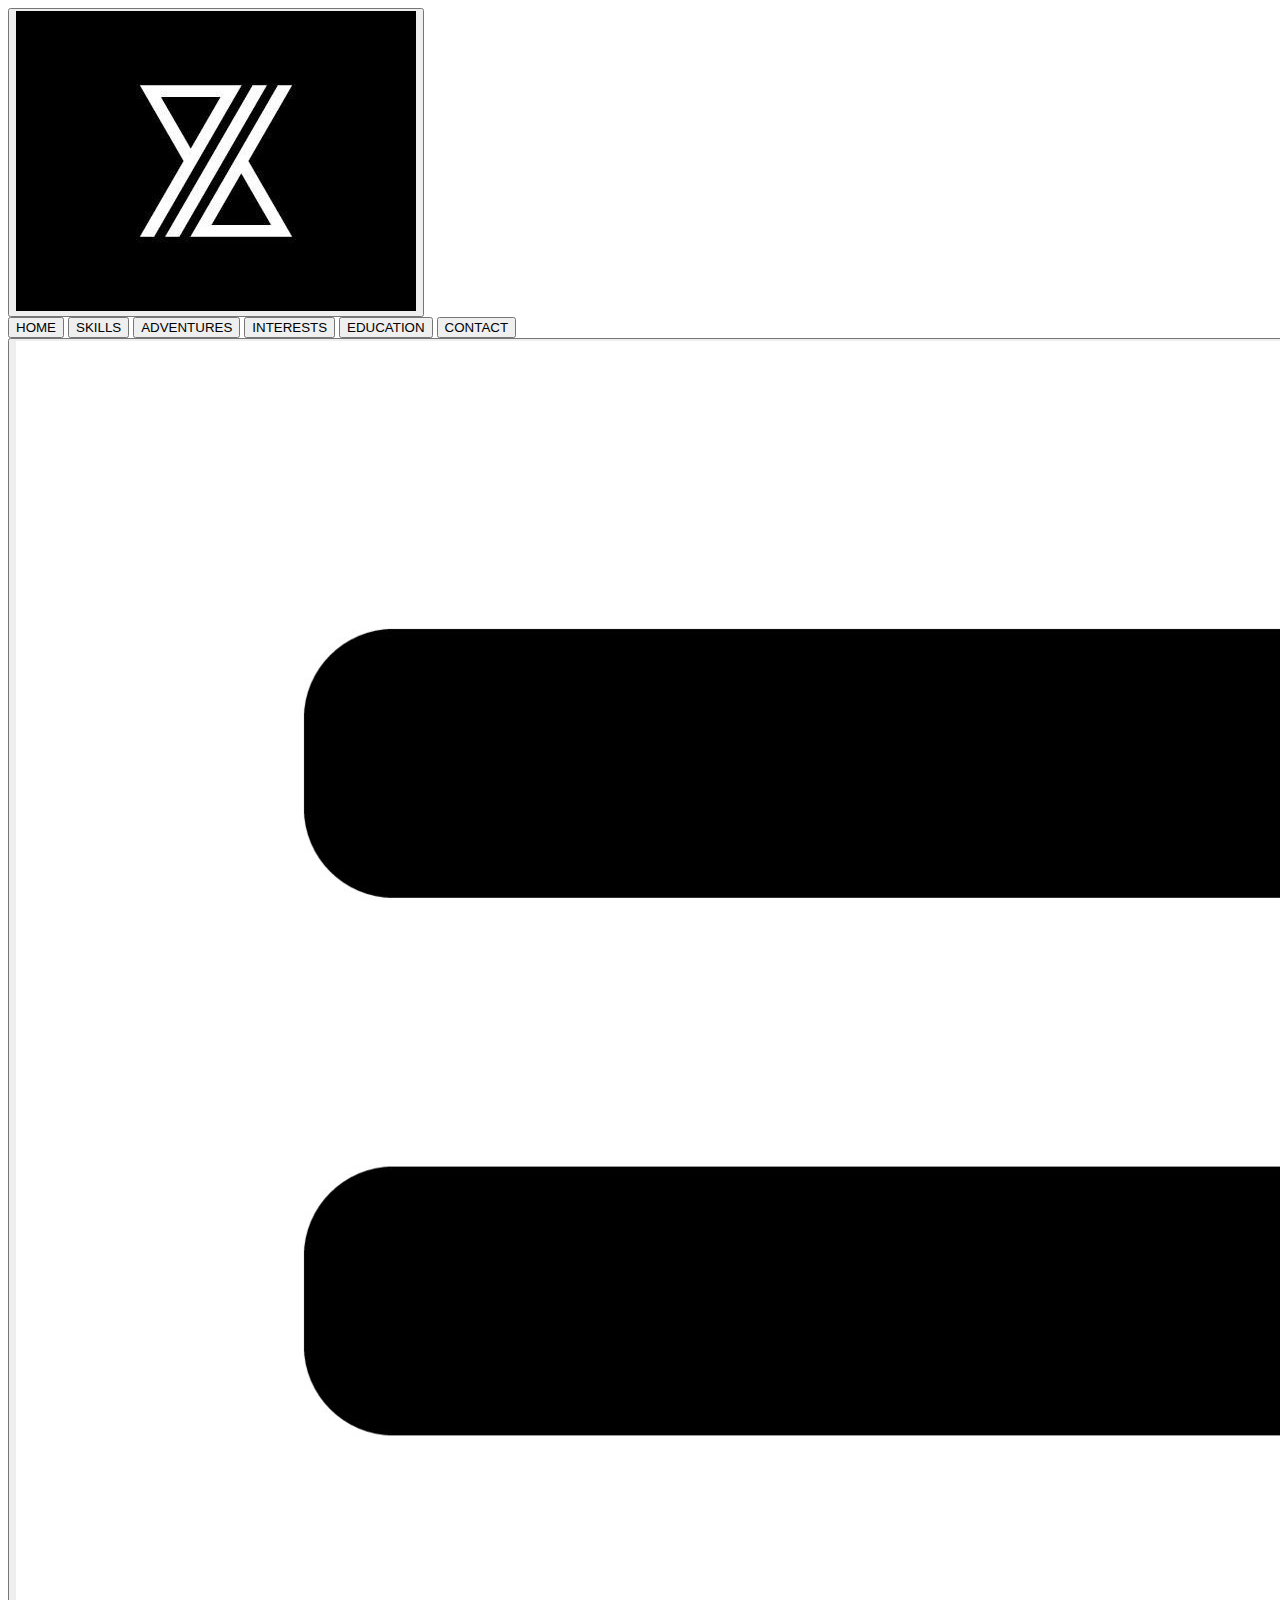
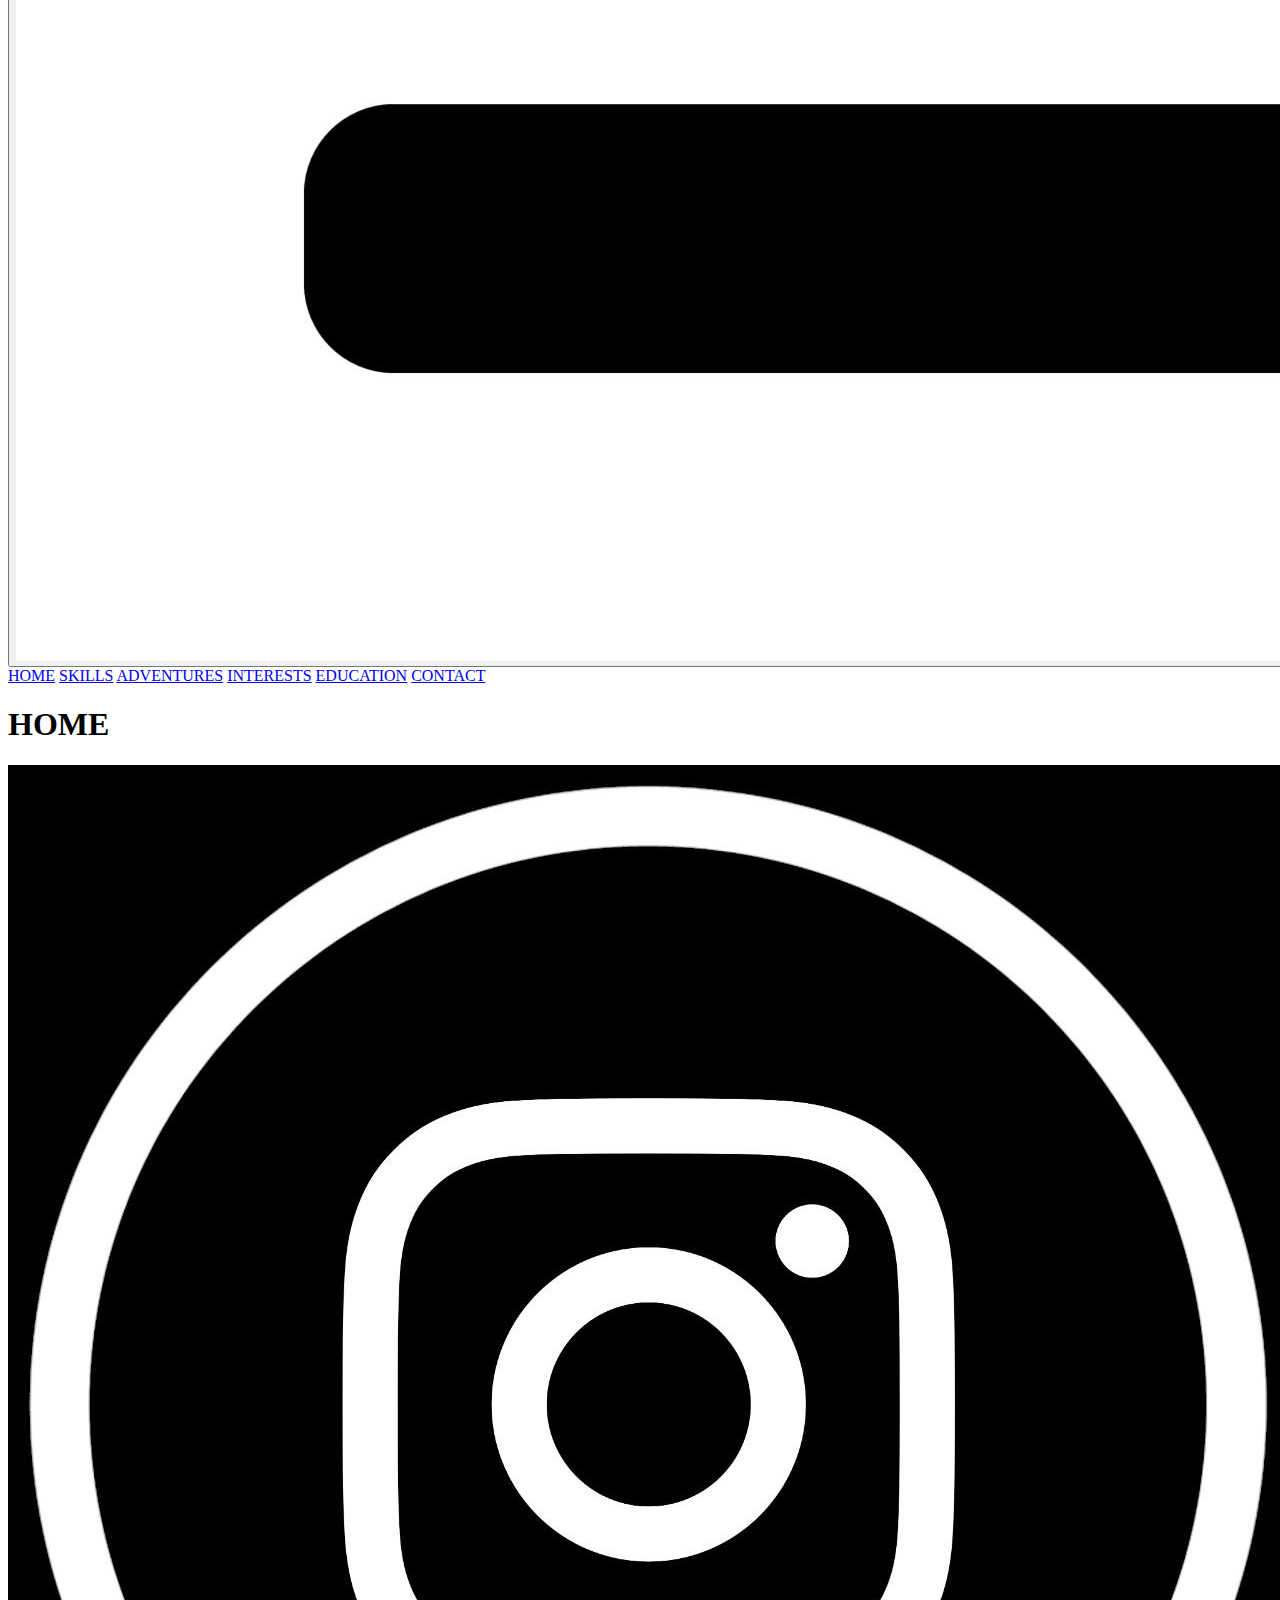
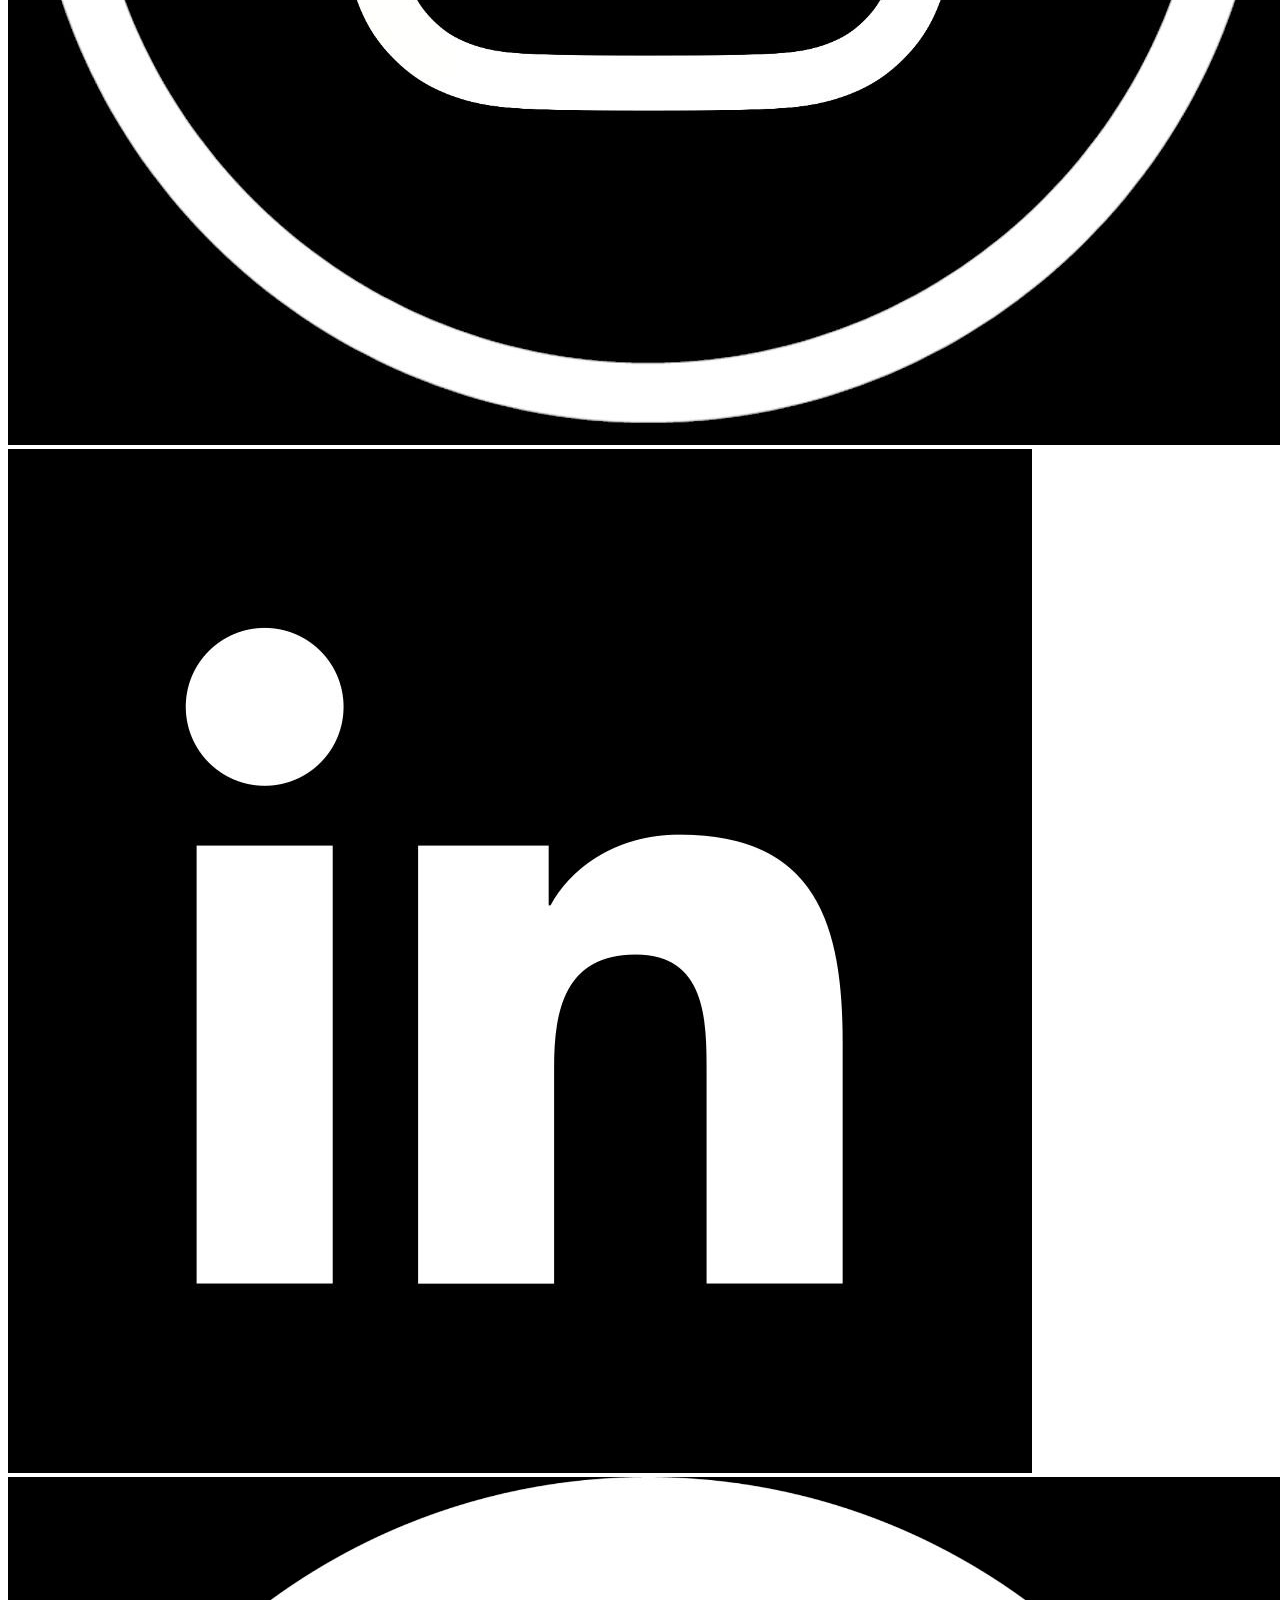
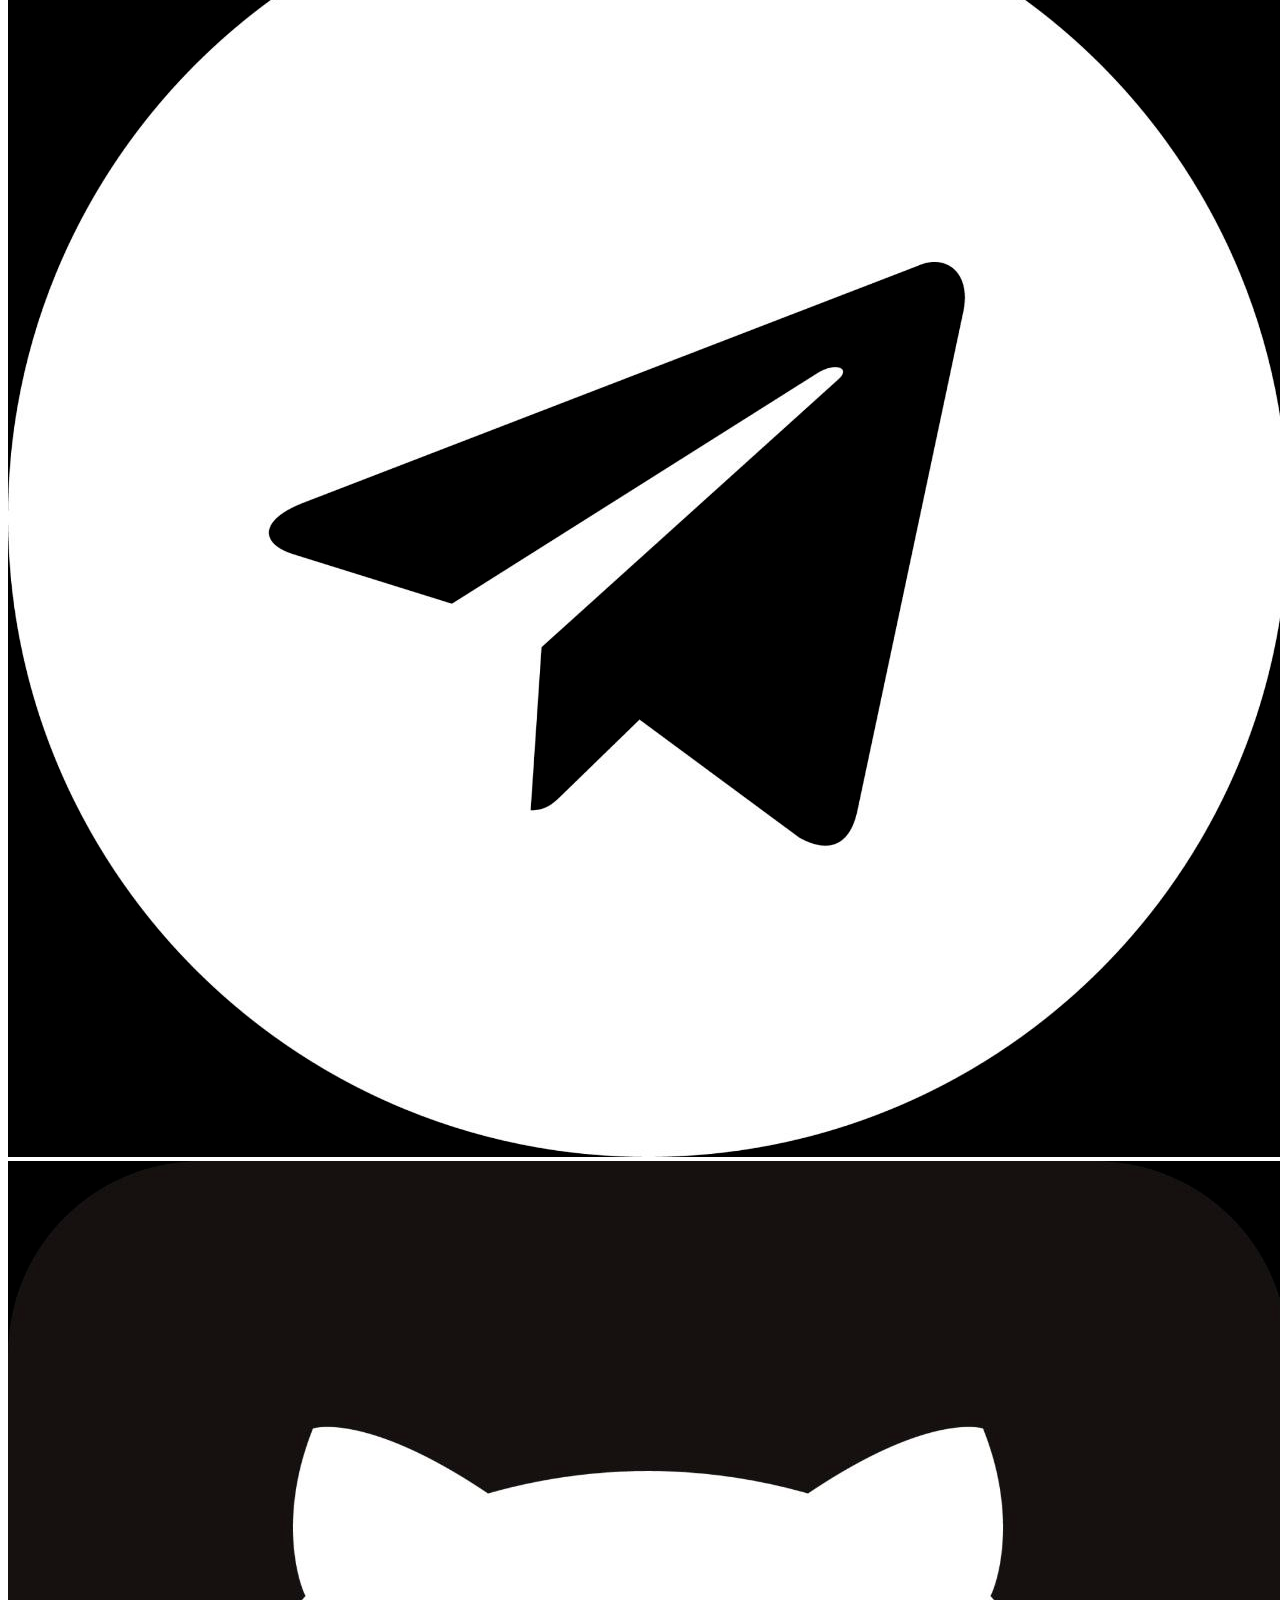
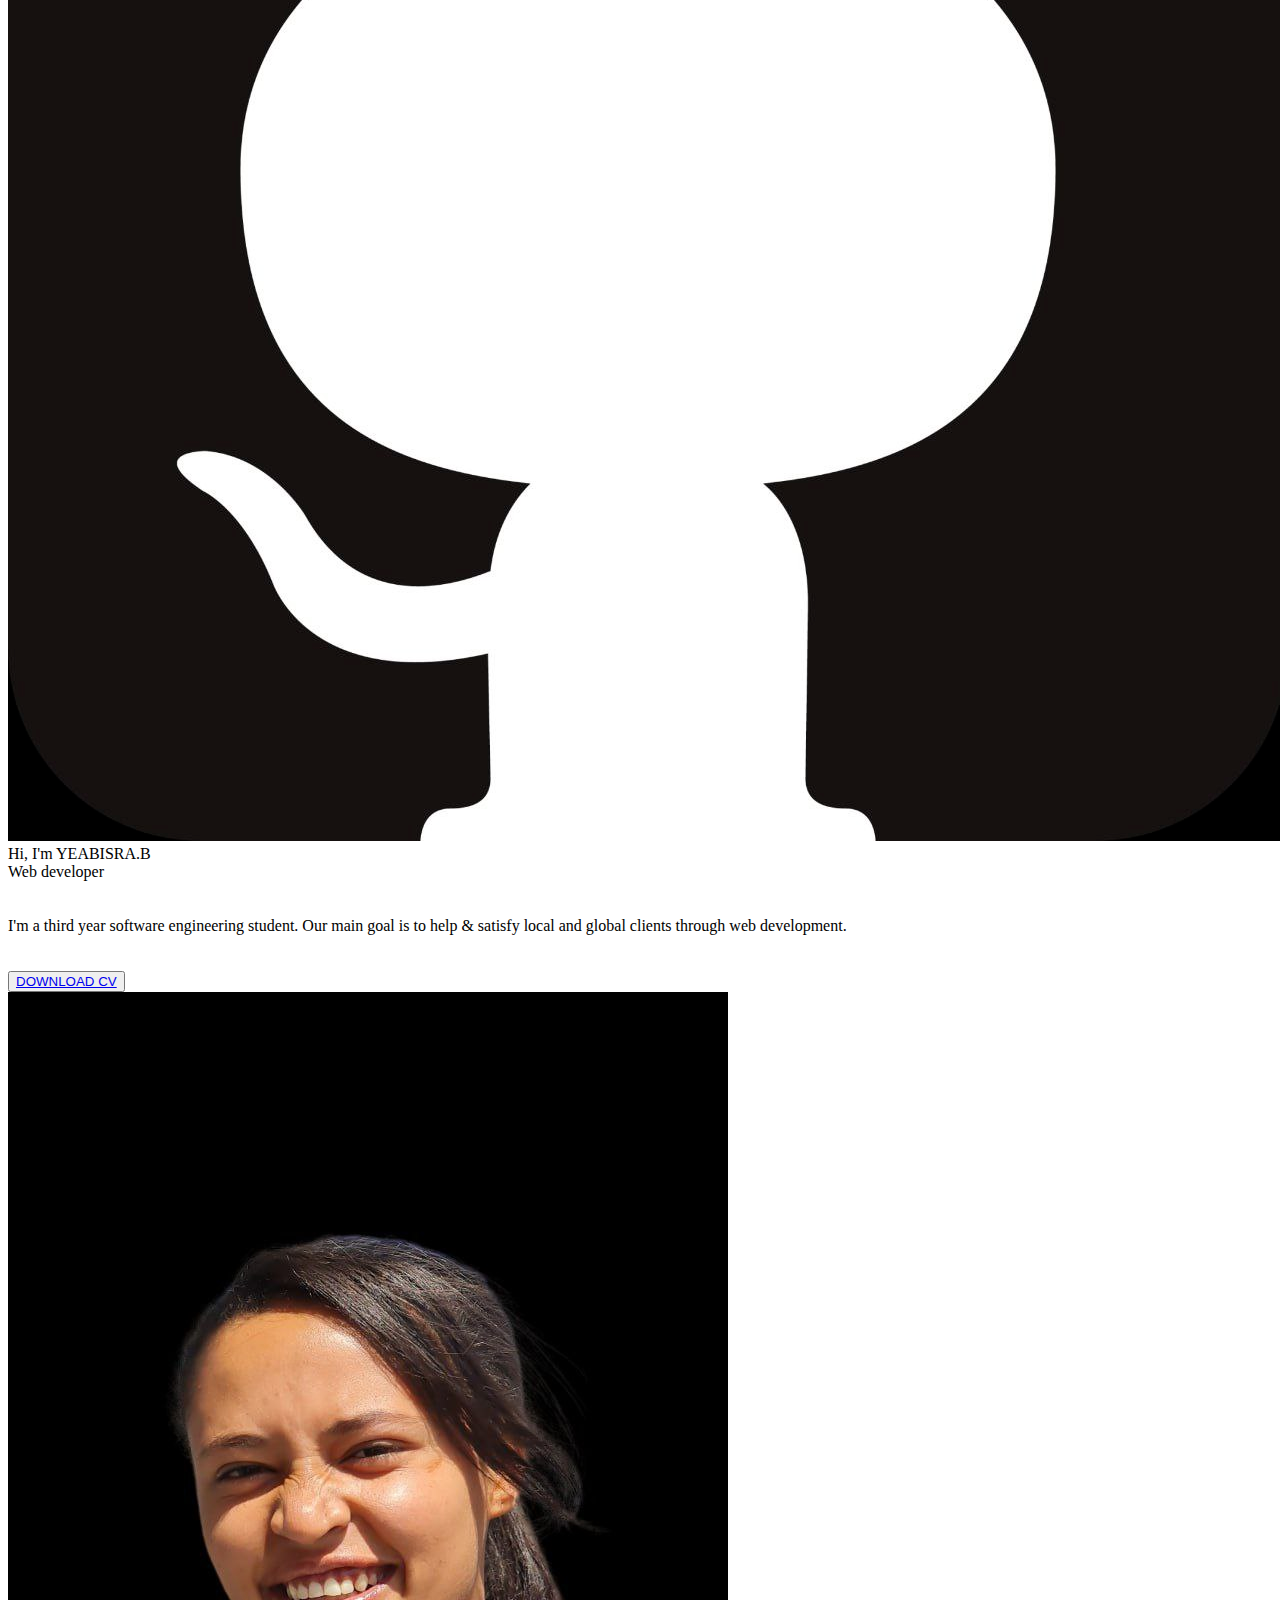
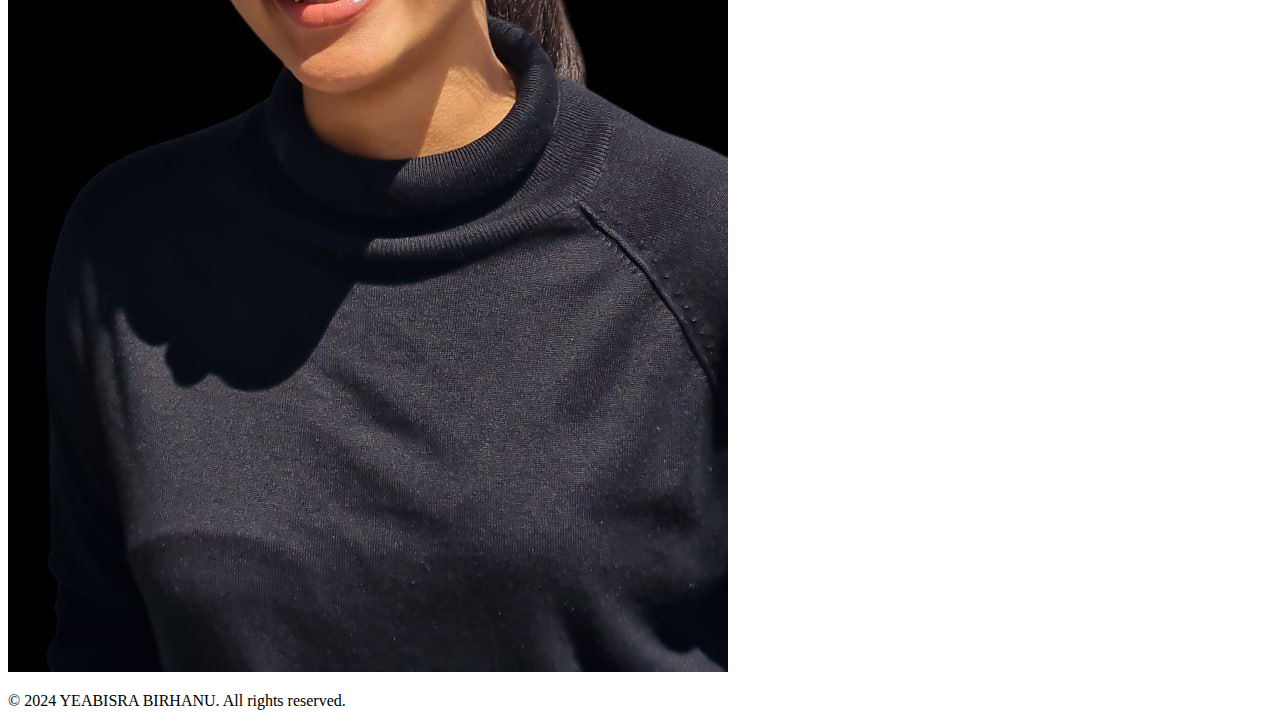
==== src/index.html @ fe5837a9 "Add files via upload" ====
<!DOCTYPE html>
<html lang="en">
<head>
    <meta charset="UTF-8">
    <meta name="viewport" content="width=device-width, initial-scale=1.0">
    <title>Home - Yeabisra Birhanu</title>
    <link rel="stylesheet" href="general.css">
    <link rel="stylesheet" href="flexbox.css">
    <link rel="stylesheet" href="images.css">
    <link rel="stylesheet" href="buttons.css">
    <link rel="stylesheet" href="font.css">
</head>
<body class="body">
    <header class="header">
        <button class="header-left">
            <img class="logo" src="profile/yblogo.jpg">
        </button>
        <div class="header-middle">
            <a href="index.html"><button class="options">HOME</button></a>
            <a href="skills.html"><button class="options">SKILLS</button></a>
            <a href="adventures.html"><button class="options">ADVENTURES</button></a>
            <a href="interests.html"><button class="options">INTERESTS</button></a>
            <a href="education.html"><button class="options">EDUCATION</button></a>
            <a href="contact.html"><button class="options">CONTACT</button></a>
        </div>
        <div class="top-menu">
            <div class="dropdown">
                <button class="dropbtn" onclick="toggleDropdown()">
                    <img class="icons" src="icons/menu.png">
                </button>
                <div class="dropdown-content" id="dropdownMenu">
                    <a href="index.html">HOME</a>
                    <a href="skills.html">SKILLS</a>
                    <a href="adventures.html">ADVENTURES</a>
                    <a href="interests.html">INTERESTS</a>
                    <a href="education.html">EDUCATION</a>
                    <a href="contact.html">CONTACT</a>
                </div>
            </div>
        </div>
    </header>

    <section class="main-content">
        <h1 class="ids">HOME</h1>
        <div class="social-media">
            <a href="https://www.instagram.com/rozitaa_16/profilecard/?igsh=dTBkbHUyNjF6Mmlh">
                <img class="icons" src="icons/insta.png"></a>
            <a href="https://www.linkedin.com/in/yeabsra-birhanu-875105335/">
                <img class="icons" src="icons/linkdin.png"></a>
            <a href="https://t.me/etushaa"><img class="icons" src="icons/telegram.png"></a>
            <a href="https://github.com/yeabisra8581berhanu"><img class="icons" src="icons/github.png"></a>
        </div>

        <div class="background">
            <div class="welcome">
                <span class="YEABISRA">Hi, I'm YEABISRA.B</span>
                <div class="details">Web developer</div><br><br>
                <div class="info">I'm a third year software engineering student. Our main goal is to help & satisfy local and global clients through web development.</div><br><br>
                <button class="options">
                    <a href="cv image/Grey Modern Professional CV Resume.jpg" download="etu.png">
                        <span class="cv">DOWNLOAD CV</span></a>
                </button>
            </div>
            <div><img class="profile" src="profile/profile.jpg"></div>
        </div>
    </section>

    <footer class="footer">
        <p>&copy; 2024 YEABISRA BIRHANU. All rights reserved.</p>
    </footer>
</body>
</html>
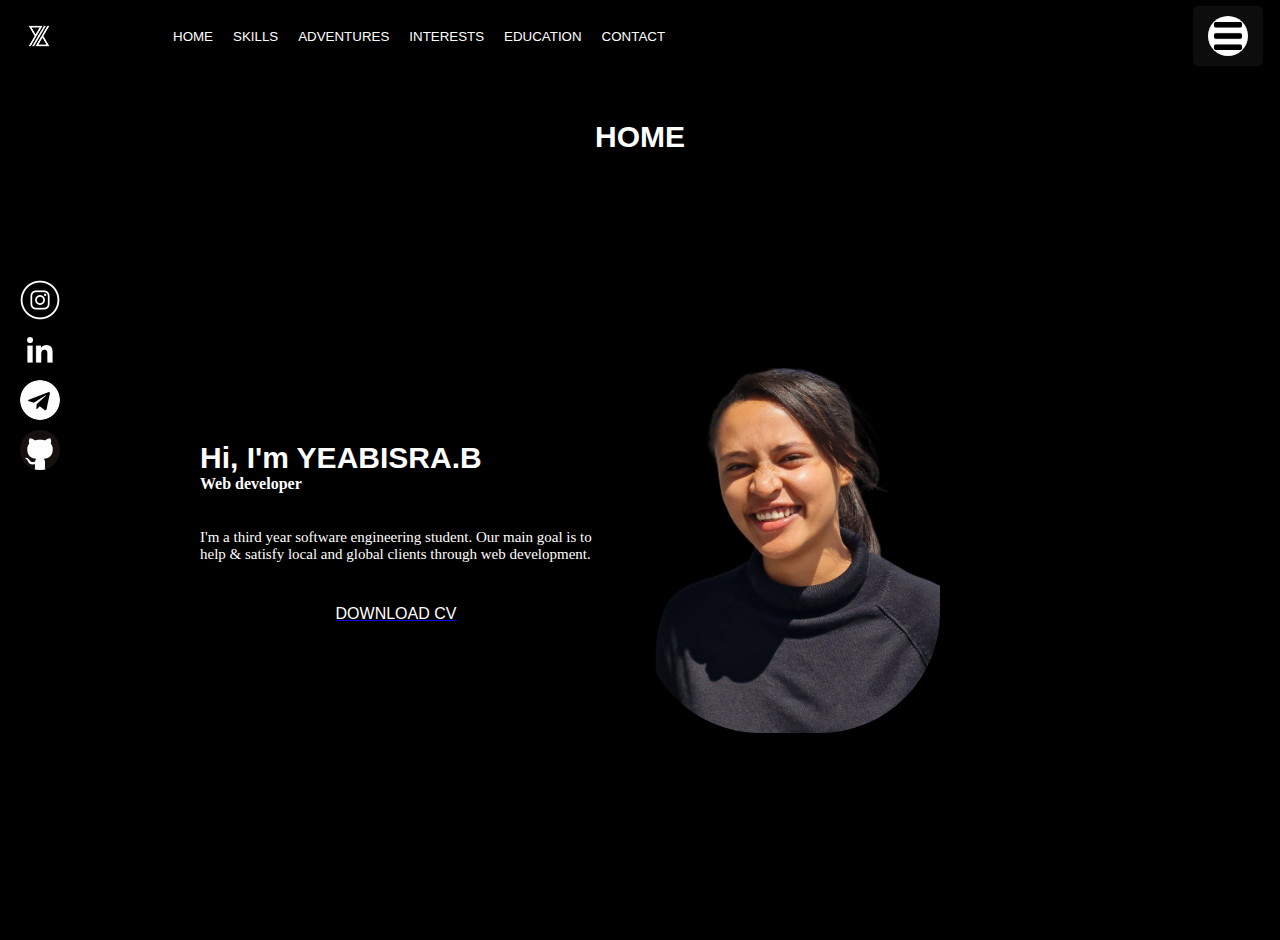
==== commit b9ae2c5d: "index.html" ====
--- a/src/index.html
+++ b/src/index.html
@@ -65,8 +65,6 @@
         </div>
     </section>
 
-    <footer class="footer">
-        <p>&copy; 2024 YEABISRA BIRHANU. All rights reserved.</p>
-    </footer>
+   
 </body>
 </html>
--- a/src/general.css
+++ b/src/general.css
@@ -0,0 +1,112 @@
+.body{
+    background-color:rgb(0, 0, 0)  ;
+    height:100vh;
+    width: 100vw;
+    padding: o;
+    margin: 0;
+ 
+   
+    
+      
+}.interest{
+    margin-left: 100px;
+    margin-top: 50px;
+}.video-container {
+    box-shadow: 0 4px 8px rgba(0, 0, 0, 0.1);
+    text-align: center;
+    margin-left: 100px;
+    margin-top: 10px;
+    
+    
+}
+
+video {
+    width: 50vw;
+    height: 30vh;
+    max-width: 600px;
+    border-radius: 10px;
+  
+    object-fit: contain;
+ 
+}
+footer{
+    text-align: center;
+    padding: 10px 0;
+    background-color: gray;
+    color: white;
+    
+} table {
+    width: 60vw;
+    height: 70vh;
+    border-collapse: collapse;
+    margin: 20px 0;
+    margin-left: 200px;
+
+    
+}
+th, td {
+    padding: 10px;
+    text-align: left;
+    border: 1px solid #947575;
+    color: wheat;
+}
+th {
+    background-color:gray;
+}
+.form-group {
+    margin-bottom: 15px;
+}
+
+label {
+    display: block;
+    margin-bottom: 5px;
+    color: #af9e67;
+    margin-left: 100px;
+}
+
+input[type="text"],
+input[type="email"],
+textarea {
+    width: 400px;
+    padding: 10px;
+    border: 1px solid #ccc;
+    border-radius: 5px;
+    margin-left: 100px;
+}
+
+textarea {
+    resize: vertical;
+    height: 100px;
+
+}
+
+.button-group {
+    text-align: center;
+    
+}
+
+.btn {
+    background-color: #9d895b; 
+    color: white;
+    border: none;
+    padding: 10px 15px;
+    border-radius: 5px;
+    cursor: pointer;
+    transition: background-color 0.3s ease;
+    margin: 5px;
+}
+
+.btn:hover {
+    background-color:white ; 
+    color:#9d895b ;
+
+}.container {
+    max-width: 600px;
+    margin: auto;
+    background: transparent;
+    padding: 20px;
+    border-radius: 5px;
+    align-items: center;
+    justify-content: center;
+    box-shadow: 0 0 10px rgba(0, 0, 0, 0.1);
+}--- a/src/flexbox.css
+++ b/src/flexbox.css
@@ -0,0 +1,113 @@
+
+.background{
+    flex-direction: row;
+    display: flex;
+    width: 70vw;
+    height: 90vh;
+    justify-content: start;
+    background-color: rgb(0, 0, 0);
+    column-gap: 40px;
+    vertical-align: middle;
+    align-items: center;
+    border-width: 2px;
+    border-color: rgb(112, 175, 17);
+    overflow: hidden;
+    margin-top: -100px;
+    margin-left: 200px;
+ 
+   
+
+   
+   
+    } 
+    .welcome{
+        width: 400px;
+        
+        
+        display: flex;
+        flex-direction: column;
+      
+       
+    
+       }.social-media{
+        display: flex;
+        flex-direction: column;
+        row-gap: 10px;
+        height: 200px;
+        width: 80px;
+        padding-top: 50px;
+        text-align: center;
+        vertical-align: middle;
+        align-items: center;
+        background-color: transparent(0, 0, 0);
+        border-radius: 80px;
+        position: fixed;
+        margin-right: 0px;
+        
+        }
+        .header{
+            z-index: 100;
+            background-color: rgb(0, 0, 0);
+            display: flex;
+            flex-direction: row;
+            justify-content: start;
+            align-items: center;
+            vertical-align: middle;
+            height: 50px;
+            box-shadow: inset;
+            border-style: solid;
+            width: 100vw;
+            position: fixed;
+            margin-top: -20px;
+            padding-top: 8px;
+           
+
+            }.skills{
+                display: flex;
+                flex-direction: row;
+                align-items: center;
+        vertical-align: middle;
+        width:500px;
+        padding: 0;
+        
+       
+        height: 20vh;
+        justify-content: start;
+        background-color:transparent;
+        column-gap: 40px;
+        vertical-align: middle;
+        align-items: center;
+        overflow: hidden;        
+      
+        margin-left: 400px;
+        justify-content: center;
+            }
+            .mini-skills{
+                display: flex;
+                width: 500px;
+                height: 30px;
+                flex-direction: row;
+                align-items: center;
+                vertical-align: middle;
+                margin-left: 400px;
+                background-color: transparent;
+                column-gap: 40px;
+                text-align: center;
+                justify-content: center;
+              
+               
+}.sill-para{
+    background-color: antiquewhite;
+}
+
+
+.adv-small{
+    display: flex;
+    flex-direction: row;
+    align-items: center;
+    justify-content: start;
+    column-gap: 30px;
+    row-gap: 30px;
+    column-gap: 20px;
+    margin-left: 100px;
+}--- a/src/images.css
+++ b/src/images.css
@@ -0,0 +1,49 @@
+.profile{
+    object-fit: cover;
+    margin-top: 0px;
+    width: 40vw;
+    max-width: 300px;
+    height: 400px;
+    margin-right: 80px;
+    
+    border-radius: 120px;
+  
+   
+   
+   }.icons{
+    height: 40px;
+    width: 40px;
+    border-radius: 30px;
+    display: block;
+    object-fit: cover;
+    }
+    .icons:hover{
+        filter: invert(100%);
+   
+    }.icons:active{
+        height: 60px;
+        width: 60px;
+        border-radius: 30px;
+    }.logo{
+        height: 40px;
+        width: 40px;
+        border-radius: 30px;
+        display: block;
+        object-fit: cover;}
+        .skills-image{
+            height: 80px;
+            width: 80px;
+            
+          
+            object-fit: cover;
+            border-radius: 45px;
+           
+        }.adv-img{
+            height: 90px;
+            width: 90px;
+            object-fit: cover;
+            opacity: 0.7;
+            transition: opacity 0.3s ease;
+        }.adv-img:hover {
+            opacity: 22.9;
+        }--- a/src/buttons.css
+++ b/src/buttons.css
@@ -0,0 +1,97 @@
+.header-left{
+    background-color: transparent;
+    width: 150px;
+    border: none;
+    margin-left: 10px;
+   
+    
+}.header-middle{
+    background-color: transparent;
+    flex: 1;
+    max-width: 500px;
+    min-width: 00px;
+ 
+    display: flex;
+ 
+    flex-direction: row;
+    justify-content: space-between;
+    vertical-align: middle;
+    padding: 4px;
+    align-items: center;
+    height: 40px;
+   
+
+}
+@media (max-width: 800px) {
+    .header-middle {
+        display: none; 
+    }}
+.options{
+    height: 30px;
+    margin-right: 8px;
+    background-color: black;
+  
+    color: #ffffff; 
+    border: none;
+    border-radius: 20px;
+    transition: background-color 0.5s;
+}.options:hover{
+     color: white;
+     background-color:  #c6b796;
+}.options:active{
+    margin-top: 10px;
+    
+
+
+}.top-menu {
+    position: absolute;
+    vertical-align: middle;
+    right: 20px;
+
+}
+
+.dropdown {
+    position: relative;
+    display: inline-block;
+}
+
+.dropbtn {
+    background-color: #0c0d0c;
+    color: white;
+    padding: 10px 15px;
+    font-size: 16px;
+    border: none;
+    border-radius: 5px;
+    cursor: pointer;
+    border-bottom-width: 2px;
+    
+    border-bottom-color: #f9f9f9;
+}
+
+.dropdown-content {
+    display: none;
+    position: absolute;
+    background-color: #f9f9f9;
+    min-width: 160px;
+    box-shadow: 0px 8px 16px 0px rgba(0,0,0,0.2);
+    border-radius: 5px;
+    z-index: 1;
+    right: 0;
+}
+
+.dropdown-content a {
+    color: black;
+    padding: 12px 16px;
+    text-decoration: none;
+    display: block;
+}
+
+.dropdown-content a:hover {
+    background-color: #ddd;
+}
+
+.dropdown:hover .dropdown-content {
+    display: block;
+}
+
+
--- a/src/font.css
+++ b/src/font.css
@@ -0,0 +1,49 @@
+.YEABISRA{
+    color: rgb(255, 255, 255);
+    font-size: 30px;
+    font-weight: 900;
+    font-family: 'Showcard Gothic', sans-serif;
+   
+    
+    
+   }.details{
+    color: white;
+    font-weight: bolder;
+
+   }.info{
+    color: rgb(254, 254, 254);
+    font-size: 15px;
+    font-family: Bauhaus 93;
+   }.cv{
+    font-family: 'Showcard Gothic', sans-serif;
+    font-size: 16px;
+    text-decoration: none;
+    color: #ffffff; 
+
+
+   }.ids{
+    color: rgb(255, 255, 255);
+    font-size: 30px;
+    font-weight: 900;
+    font-family: 'Showcard Gothic', sans-serif;
+    padding-top: 100px;
+    height: 10vh;
+   
+   
+    
+    
+  
+    text-align: center;
+    
+
+   }.mini-skills-font{
+    color: rgb(253, 251, 251);
+    font-size: 10px;
+    font-weight: 900;
+    margin-left: 10px;
+  
+            width: 80px;
+   }.adv-info{
+    font-size: larger;
+    color: aliceblue;
+   }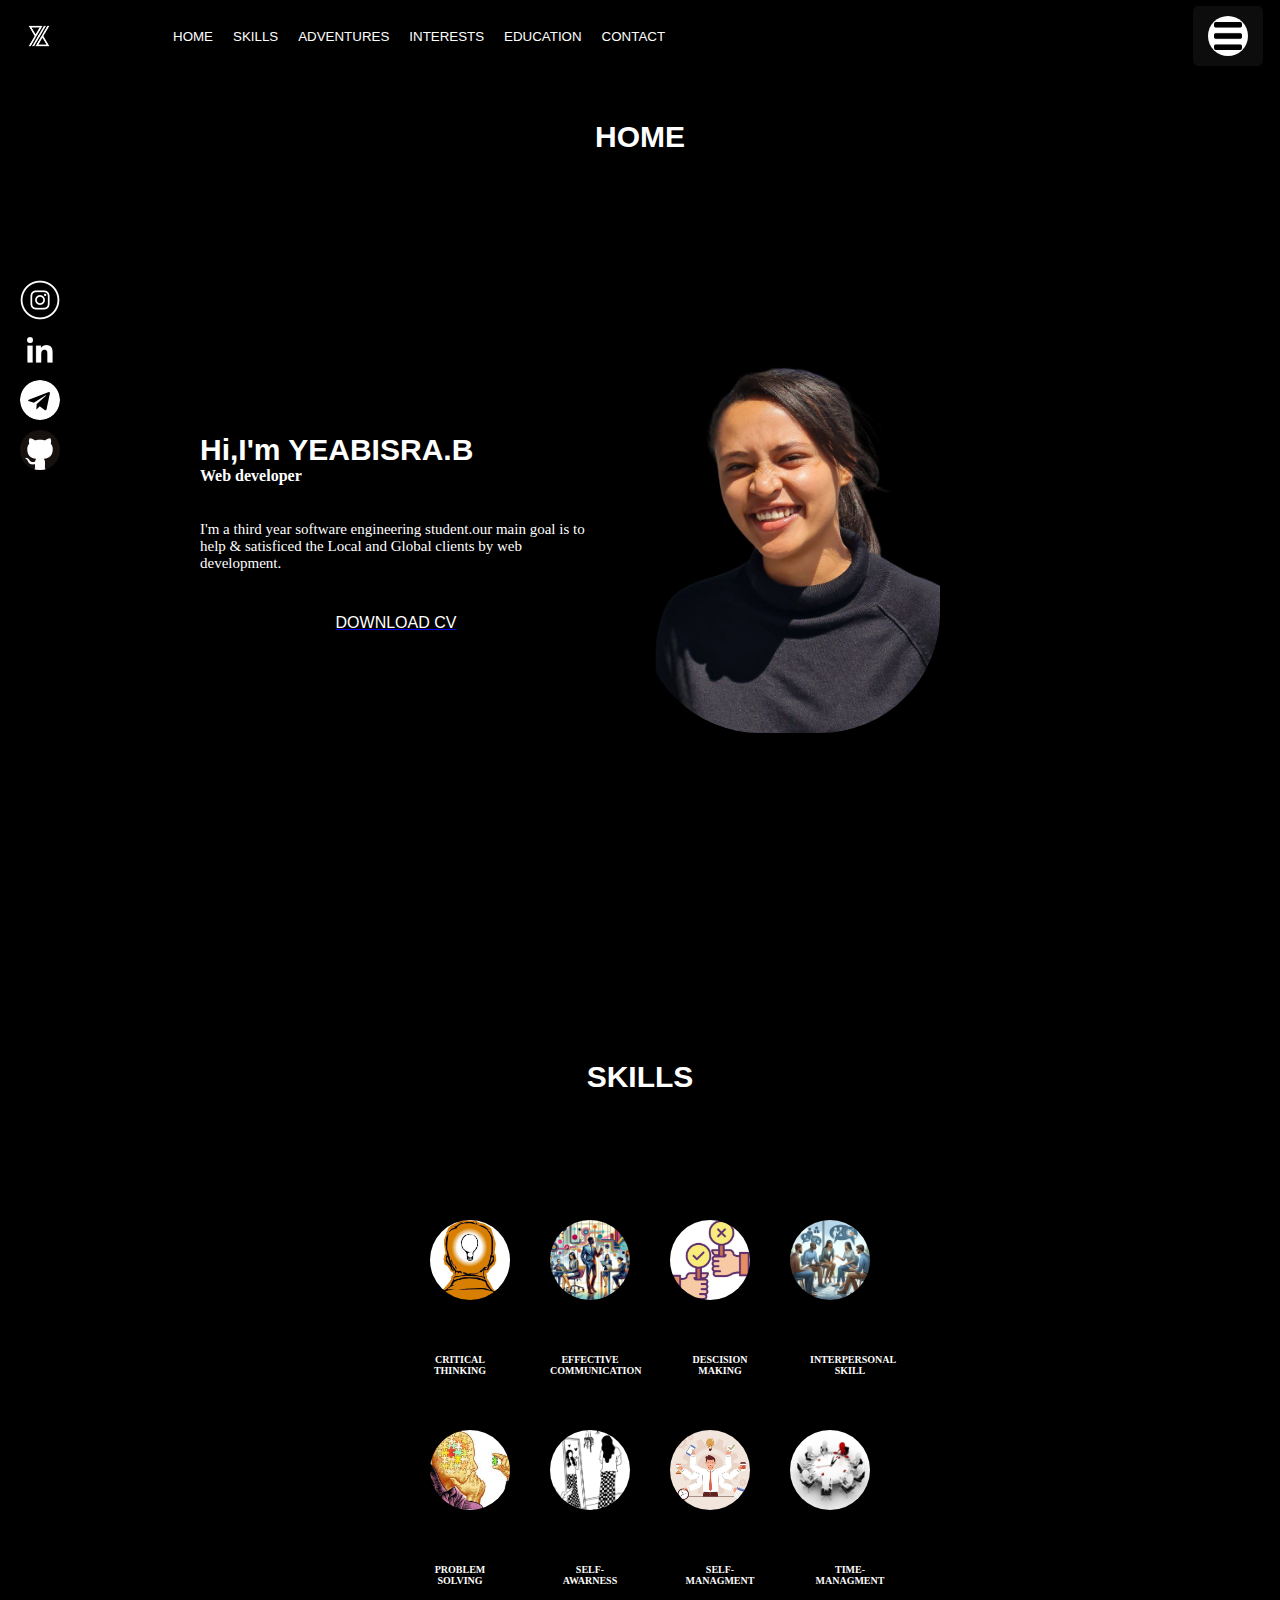
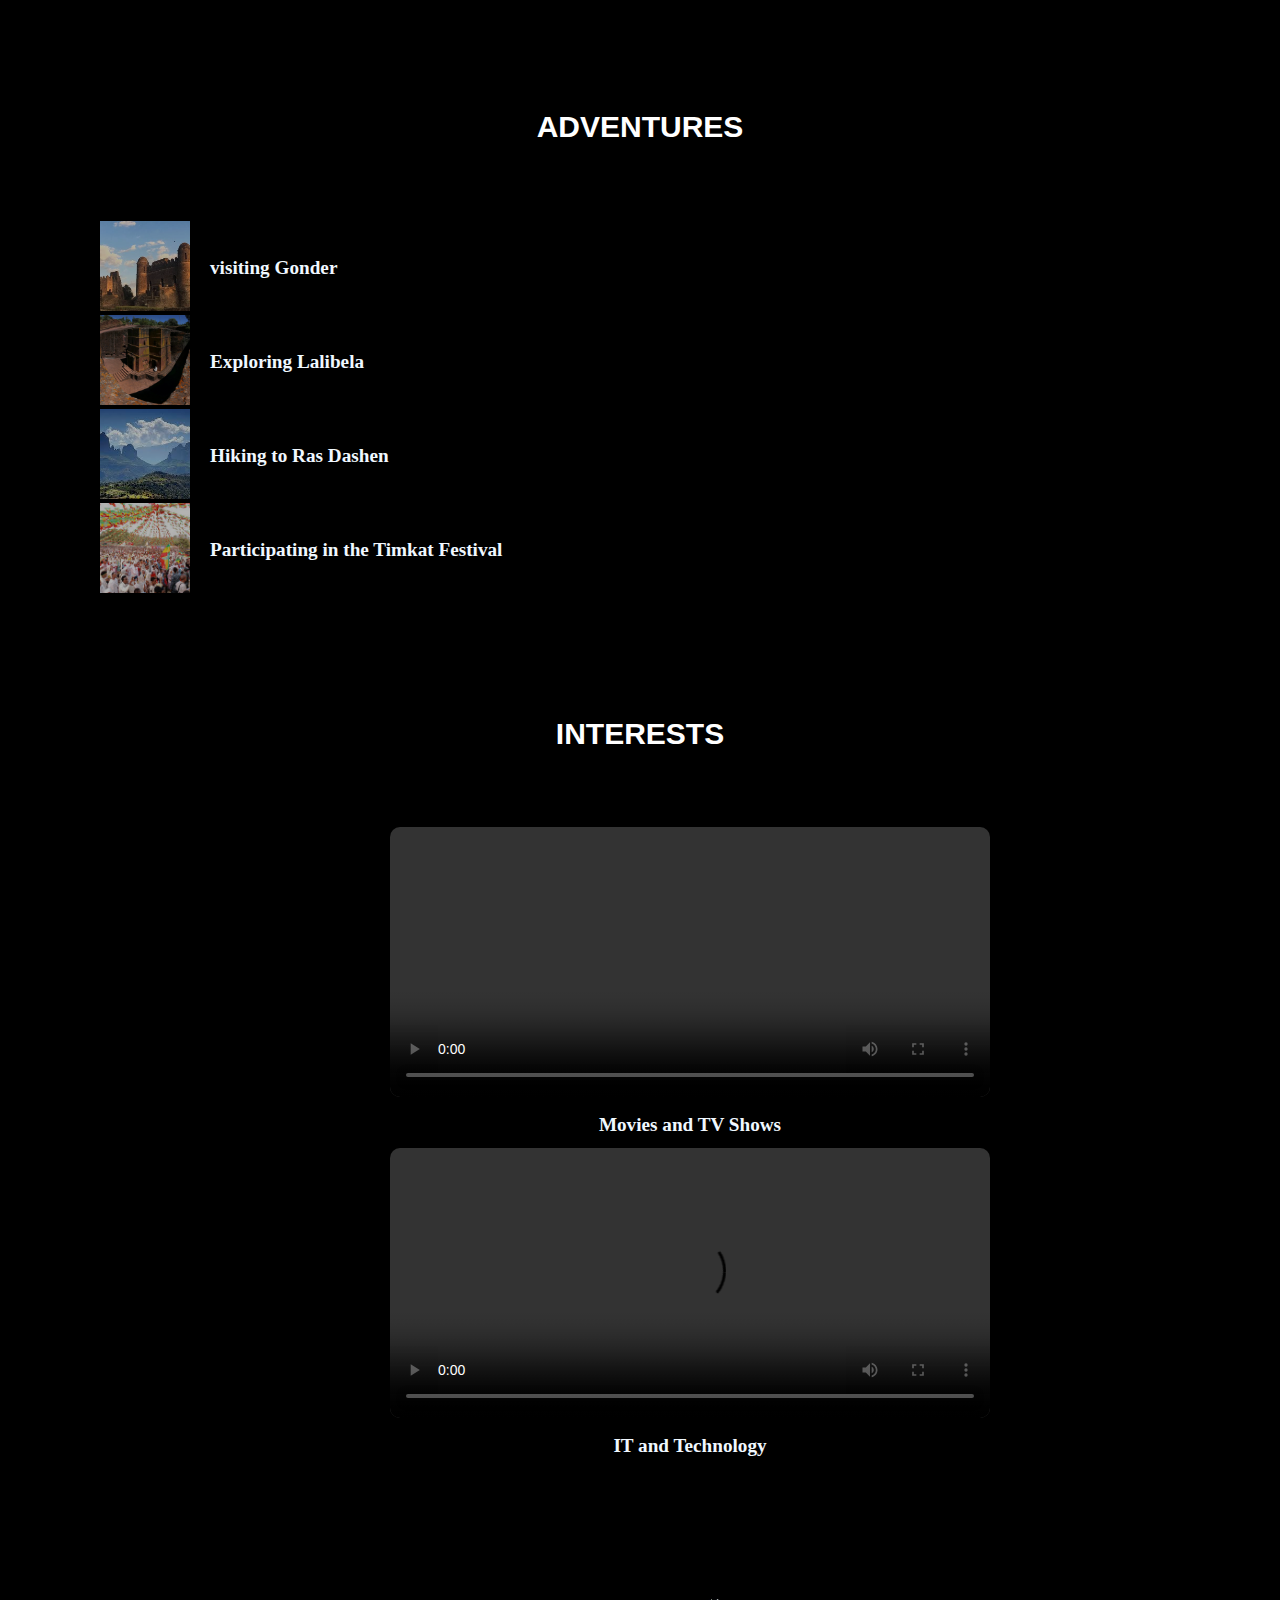
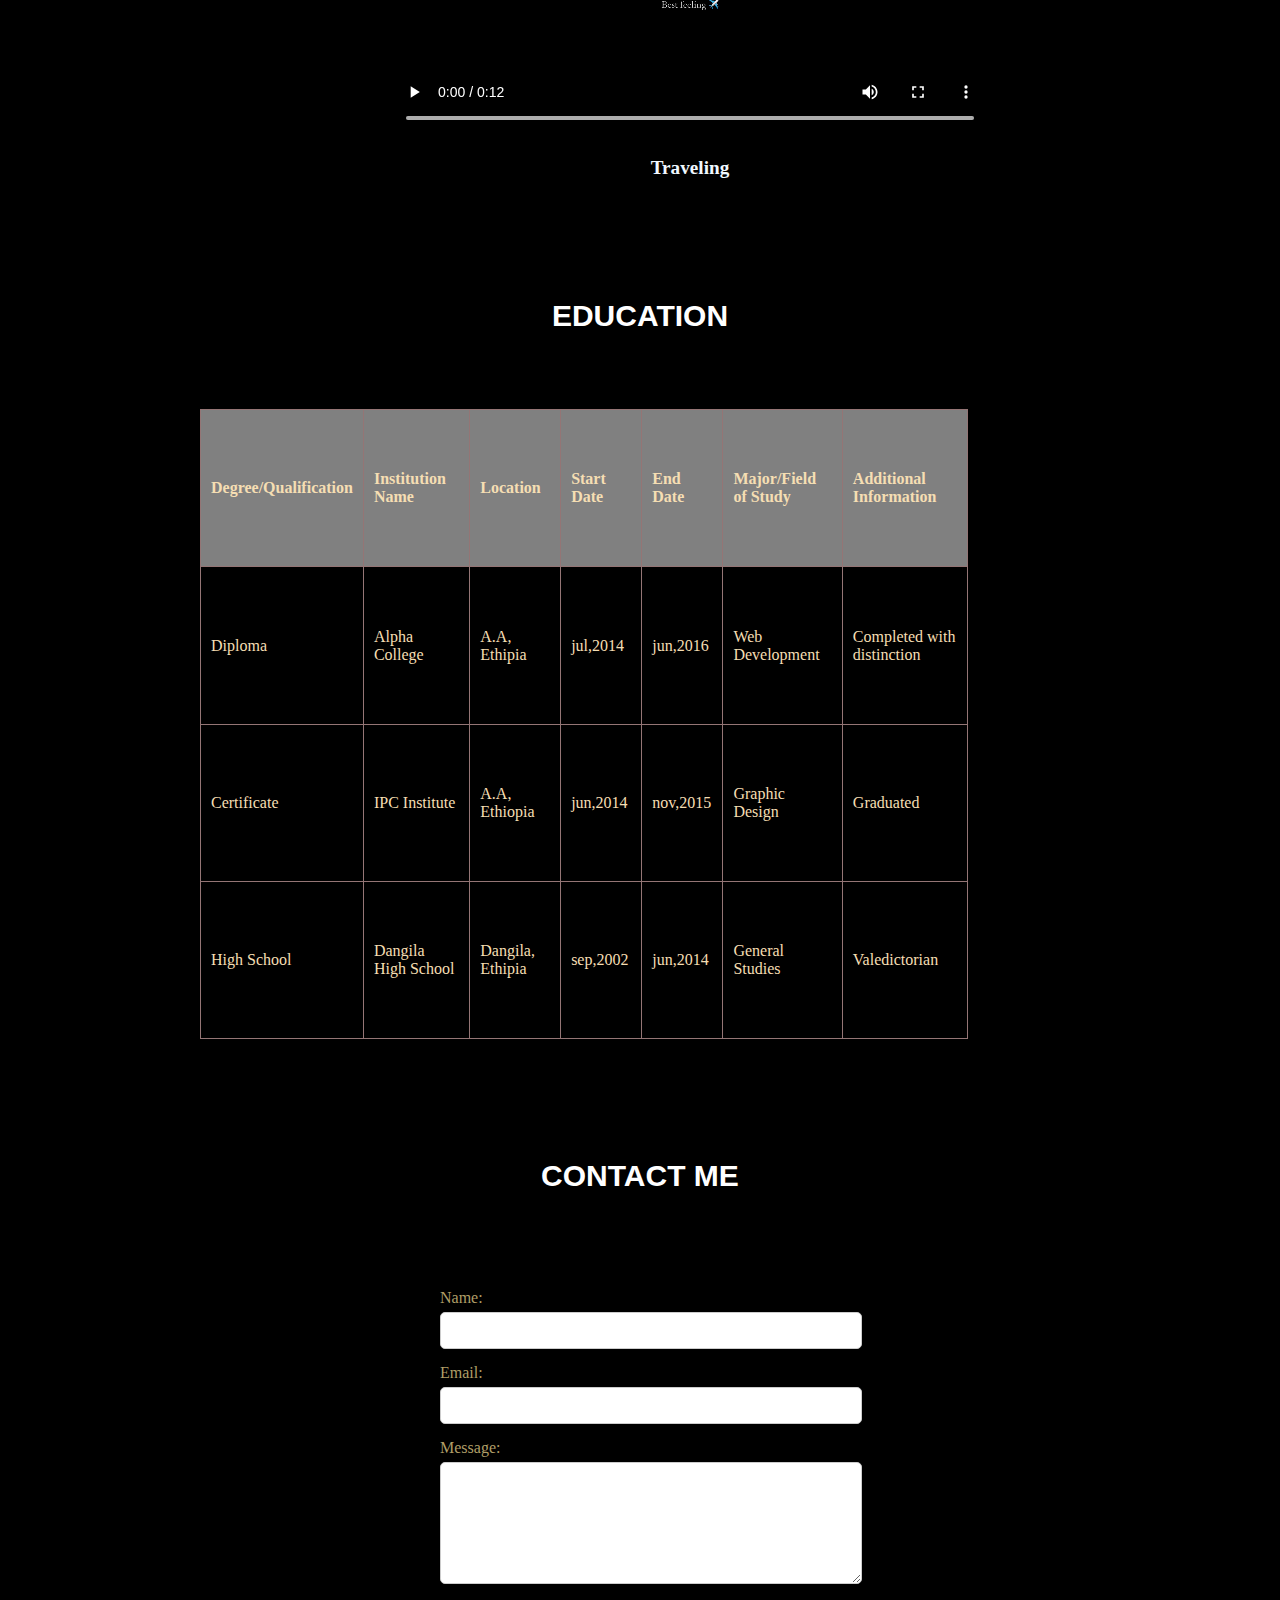
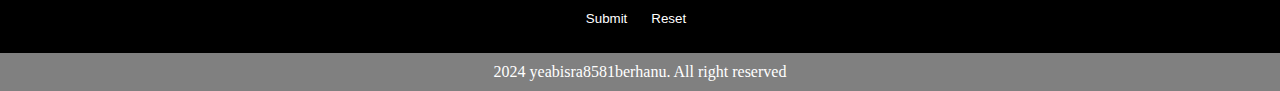
==== commit 2d3fe7e0: "index.html" ====
--- a/src/index.html
+++ b/src/index.html
@@ -3,68 +3,264 @@
 <head>
     <meta charset="UTF-8">
     <meta name="viewport" content="width=device-width, initial-scale=1.0">
-    <title>Home - Yeabisra Birhanu</title>
+    <title>Document</title>
     <link rel="stylesheet" href="general.css">
     <link rel="stylesheet" href="flexbox.css">
     <link rel="stylesheet" href="images.css">
     <link rel="stylesheet" href="buttons.css">
     <link rel="stylesheet" href="font.css">
-</head>
-<body class="body">
-    <header class="header">
+<body  class="body">
+    <div class="header">
         <button class="header-left">
             <img class="logo" src="profile/yblogo.jpg">
+
         </button>
-        <div class="header-middle">
-            <a href="index.html"><button class="options">HOME</button></a>
-            <a href="skills.html"><button class="options">SKILLS</button></a>
-            <a href="adventures.html"><button class="options">ADVENTURES</button></a>
-            <a href="interests.html"><button class="options">INTERESTS</button></a>
-            <a href="education.html"><button class="options">EDUCATION</button></a>
-            <a href="contact.html"><button class="options">CONTACT</button></a>
-        </div>
-        <div class="top-menu">
-            <div class="dropdown">
-                <button class="dropbtn" onclick="toggleDropdown()">
-                    <img class="icons" src="icons/menu.png">
-                </button>
-                <div class="dropdown-content" id="dropdownMenu">
-                    <a href="index.html">HOME</a>
-                    <a href="skills.html">SKILLS</a>
-                    <a href="adventures.html">ADVENTURES</a>
-                    <a href="interests.html">INTERESTS</a>
-                    <a href="education.html">EDUCATION</a>
-                    <a href="contact.html">CONTACT</a>
+        <div class="header-middle"><a href="#home"><button class="options" >
+                HOME</button></a>
+            <a href="#skills">  <button class="options">SKILLS</button></a>
+            <a href="#adventures"><button class="options">ADVENTURES</button></a>
+            <a href="#interests"><button class="options">INTERESTS</button></a>
+            <a href="#education"><button class="options">EDUCATION</button></a>
+            <a href="#contact me"><button class="options">CONTACT</button></a>
+          
+            
+            
+
+            </div>
+            <div class="top-menu">
+                <div class="dropdown">
+                    <button class="dropbtn" onclick="toggleDropdown()">
+                        <img class="icons" src="icons/menu.png">
+                    </button>
+                    <div class="dropdown-content" id="dropdownMenu">
+                        <a href="#home">HOME</a>
+                        <a href="#skills">SKILLS</a>
+                        <a href="#adventures">ADVENTURES</a>
+                        <a href="#interests">INTERESTS</a>
+                        <a href="#education">EDUCATION</a>
+                        <a href="#contact me">CONTACT</a>
+                    </div>
                 </div>
             </div>
-        </div>
-    </header>
-
-    <section class="main-content">
-        <h1 class="ids">HOME</h1>
-        <div class="social-media">
+
+            
+        
+           
+         </div>      
+<h1 class="ids" id="home">HOME</h1>  <div class="social-media">  
             <a href="https://www.instagram.com/rozitaa_16/profilecard/?igsh=dTBkbHUyNjF6Mmlh">
                 <img class="icons" src="icons/insta.png"></a>
-            <a href="https://www.linkedin.com/in/yeabsra-birhanu-875105335/">
-                <img class="icons" src="icons/linkdin.png"></a>
-            <a href="https://t.me/etushaa"><img class="icons" src="icons/telegram.png"></a>
-            <a href="https://github.com/yeabisra8581berhanu"><img class="icons" src="icons/github.png"></a>
+                <a href="https://www.linkedin.com/in/yeabsra-birhanu-875105335/">
+
+                   <img class="icons" src="icons/linkdin.png"> </a>
+    <a href="https://t.me/etushaa"><img class="icons" src="icons/telegram.png"></a>
+    <a href="https://github.com/yeabisra8581berhanu"><img class="icons" src="icons/github.png"></a>
+
+    
+</div>
+
+    
+    <div class="background"  >
+ 
+    
+    <div class="welcome"> 
+        <span class="YEABISRA"> Hi,I'm YEABISRA.B  </span>
+        <div class="details">Web developer
+
+        </div><br><br>
+        <div class="info"> I'm a third year software engineering student.our main goal is to help 
+                & satisficed the Local and Global clients by web development.</div>
+                <br><br>
+                <button class="options">
+        <a href="cv image/Grey Modern Professional CV Resume.jpg" download="etu.png" >
+            <span class="cv"> DOWNLOAD CV</span></a>
+</button>
+
+ 
+    </div>
+    <div >
+        <img class="profile" src="profile/profile.jpg"></div>
+    
+    </div></hr>
+
+<h1 class="ids" id="skills">SKILLS</h1>
+
+<div class="skills" >
+        <img class="skills-image" src="skills/critical.png">
+        
+        <img class="skills-image" src="skills/effective-communication.png">
+        <img class="skills-image" src="skills/decision0making.png">
+        <img class="skills-image" src="skills/interpersonal-skill.png">  
+    </div>
+    <div class="mini-skills">
+        <h4 class="mini-skills-font">CRITICAL THINKING</h4>
+        <h4 class="mini-skills-font">EFFECTIVE COMMUNICATION</h4>
+        <h4 class="mini-skills-font">DESCISION MAKING</h4>
+        <h4 class="mini-skills-font">INTERPERSONAL SKILL</h4>
+     
+    </div>
+    <div class="skills" >
+        <img class="skills-image" src="skills/problem-solvinf.png">
+        <img class="skills-image" src="skills/self-awarness.png">
+        <img class="skills-image" src="skills/self-managment.png">
+        <img class="skills-image" src="skills/time-managment.png">  
+    </div>
+    <div class="mini-skills">
+        <h4 class="mini-skills-font">PROBLEM SOLVING</h4>
+        <h4 class="mini-skills-font">SELF-AWARNESS</h4>
+        <h4 class="mini-skills-font">SELF-MANAGMENT</h4>
+        <h4 class="mini-skills-font">TIME-MANAGMENT</h4>
+     
+    </div>
+
+    <h1 class="ids" id="adventures">ADVENTURES</h1>
+
+         <div class="adv-small"> 
+            <div>
+           <img class="adv-img" src="adventures/gonder.png">     
+            </div>
+            <div>
+                <h1 class="adv-info">visiting Gonder </h1>
+            </div>
+             
+    </div>
+    <div class="adv-small"> 
+        <div>
+       <img class="adv-img" src="adventures/lalibela.png">     
         </div>
-
-        <div class="background">
-            <div class="welcome">
-                <span class="YEABISRA">Hi, I'm YEABISRA.B</span>
-                <div class="details">Web developer</div><br><br>
-                <div class="info">I'm a third year software engineering student. Our main goal is to help & satisfy local and global clients through web development.</div><br><br>
-                <button class="options">
-                    <a href="cv image/Grey Modern Professional CV Resume.jpg" download="etu.png">
-                        <span class="cv">DOWNLOAD CV</span></a>
-                </button>
-            </div>
-            <div><img class="profile" src="profile/profile.jpg"></div>
+        <div>
+            <h1 class="adv-info">Exploring Lalibela  </h1>
         </div>
-    </section>
-
+         
+</div>
+<div class="adv-small"> 
+    <div>
+   <img class="adv-img" src="adventures/ras-dashin.png">     
+    </div>
+    <div>
+        <h1 class="adv-info"> Hiking to Ras Dashen </h1>
+    </div>
+     
+</div>
+<div class="adv-small"> 
+    <div>
+   <img class="adv-img" src="adventures/timket.png">     
+    </div>
+    <div>
+        <h1 class="adv-info">Participating in the Timkat Festival  </h1>
+    </div>
+     
+</div>
+
+
+
+
+    
+
+    <h1 class="ids" id="interests">INTERESTS</h1>
+    <div class="video-container">
+        
+        <video id="myVideo" controls>
+      
+            
+            Your browser does not support the video tag.
+        </video> <h1 class="adv-info">Movies and TV Shows </h1>
+    </div>
+    <div class="video-container">
+        
+        <video id="myVideo" controls>
+            <source src="videos/it.mp4" type="video/mp4">
+            
+            Your browser does not support the video tag.
+        </video> <h1 class="adv-info">IT and Technology </h1>
+    </div>
+    <div class="video-container">
+        
+        <video id="myVideo" controls>
+            <source src="videos/traveling.mp4" type="video/mp4">
+            
+            Your browser does not support the video tag.
+        </video> <h1 class="adv-info">Traveling  </h1>
+    </div>
+
+    
    
+
+    <h1 class="ids"  id="education">EDUCATION</h1>
+    
+   
+    <table>
+        <tr>
+            <th>Degree/Qualification</th>
+            <th>Institution Name</th>
+            <th>Location</th>
+            <th>Start Date</th>
+            <th>End Date</th>
+            <th>Major/Field of Study</th>
+            <th>Additional Information</th>
+        </tr>
+        <tr>
+      
+        </tr>
+        <tr>
+            <td>Diploma</td>
+            <td>Alpha College</td>
+            <td>A.A, Ethipia</td>
+            <td>jul,2014 </td>
+            <td>jun,2016 </td>
+            <td>Web Development</td>
+            <td>Completed with distinction</td>
+        </tr>
+        <tr>
+            <td>Certificate</td>
+            <td>IPC Institute</td>
+            <td>A.A, Ethiopia</td>
+            <td>jun,2014</td>
+            <td>nov,2015</td>
+            <td>Graphic Design</td>
+            <td>Graduated</td>
+            
+        </tr>
+        <tr>
+            <td>High School</td>
+            <td>Dangila High School</td>
+            <td>Dangila, Ethipia</td>
+            <td>sep,2002</td>
+            <td>jun,2014</td>
+            <td>General Studies</td>
+            <td>Valedictorian</td>
+        </tr>
+    </table>
+    <h1 class="ids"  id="contact me">CONTACT ME</h1>
+    <div class="container">
+
+        <form action="#" method="POST">
+            <div class="form-group">
+                <label for="name">Name:</label>
+                <input type="text" id="name" name="name" required>
+            </div>
+            <div class="form-group">
+                <label for="email">Email:</label>
+                <input type="email" id="email" name="email" required>
+            </div>
+            <div class="form-group">
+                <label for="message">Message:</label>
+                <textarea id="message" name="message" required></textarea>
+            </div>
+            <div class="button-group">
+                <button type="submit" class="options">Submit</button>
+                <button type="reset" class="options">Reset</button>
+            </div>
+        </form>
+    </div>
+
+
+
+
+   
+    <footer>2024 yeabisra8581berhanu. All right reserved</footer>
+
+    
+    
 </body>
 </html>
